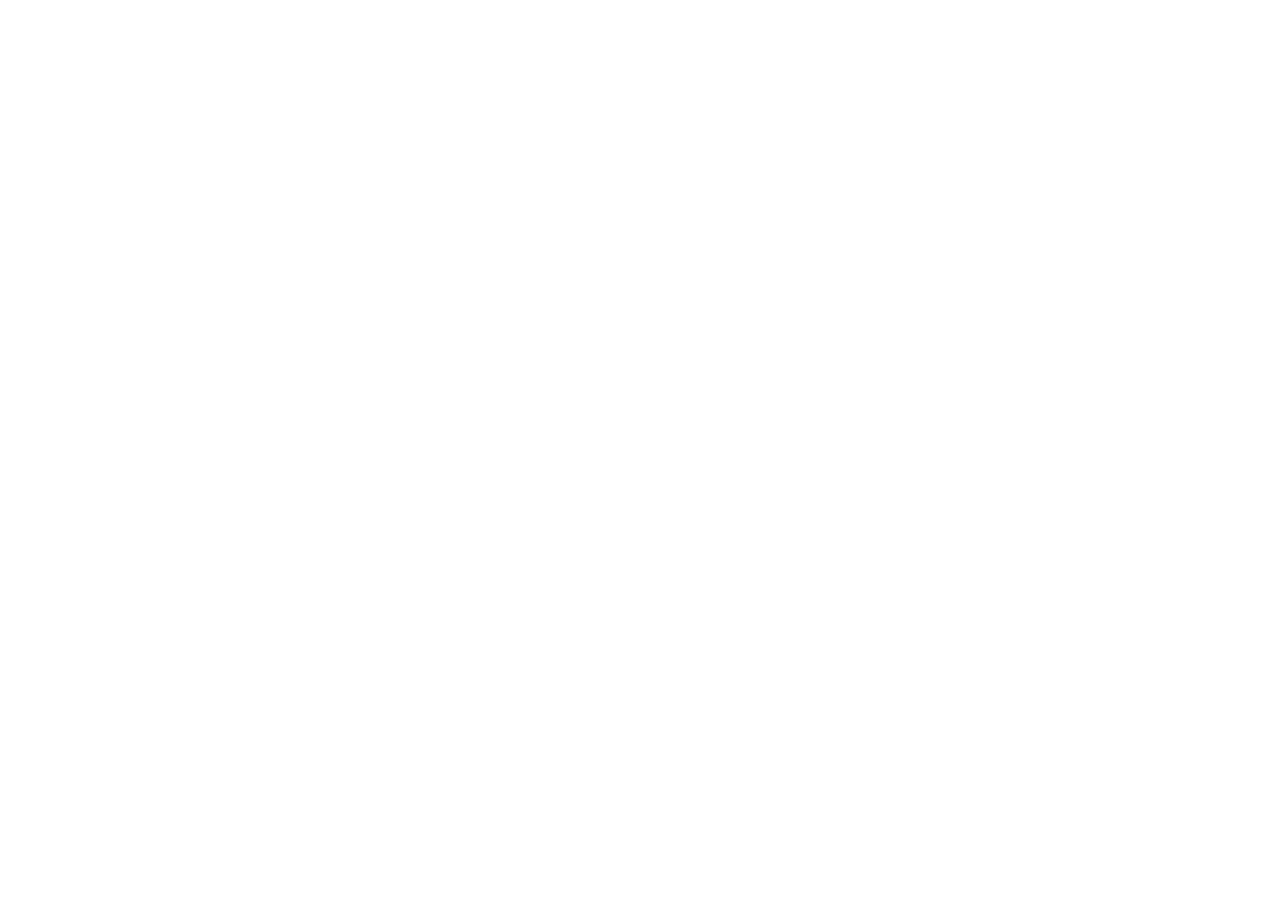
==== index.html @ 20e5174e "Initial commit" ====
<!DOCTYPE html>
<html lang="en">
  <head>
    <meta charset="UTF-8" />
    <meta name="viewport" content="width=device-width, initial-scale=1.0" />
    <title>Tredayne's Website</title>
  </head>
  <body>
    <!--header-->
    <section id="header"></section>
    <!--about-me-->
    <section id="about-me"></section>
    <!--awards-->
    <section></section>
    <!--projects-->
    <section id="projects"></section>
  </body>
</html>
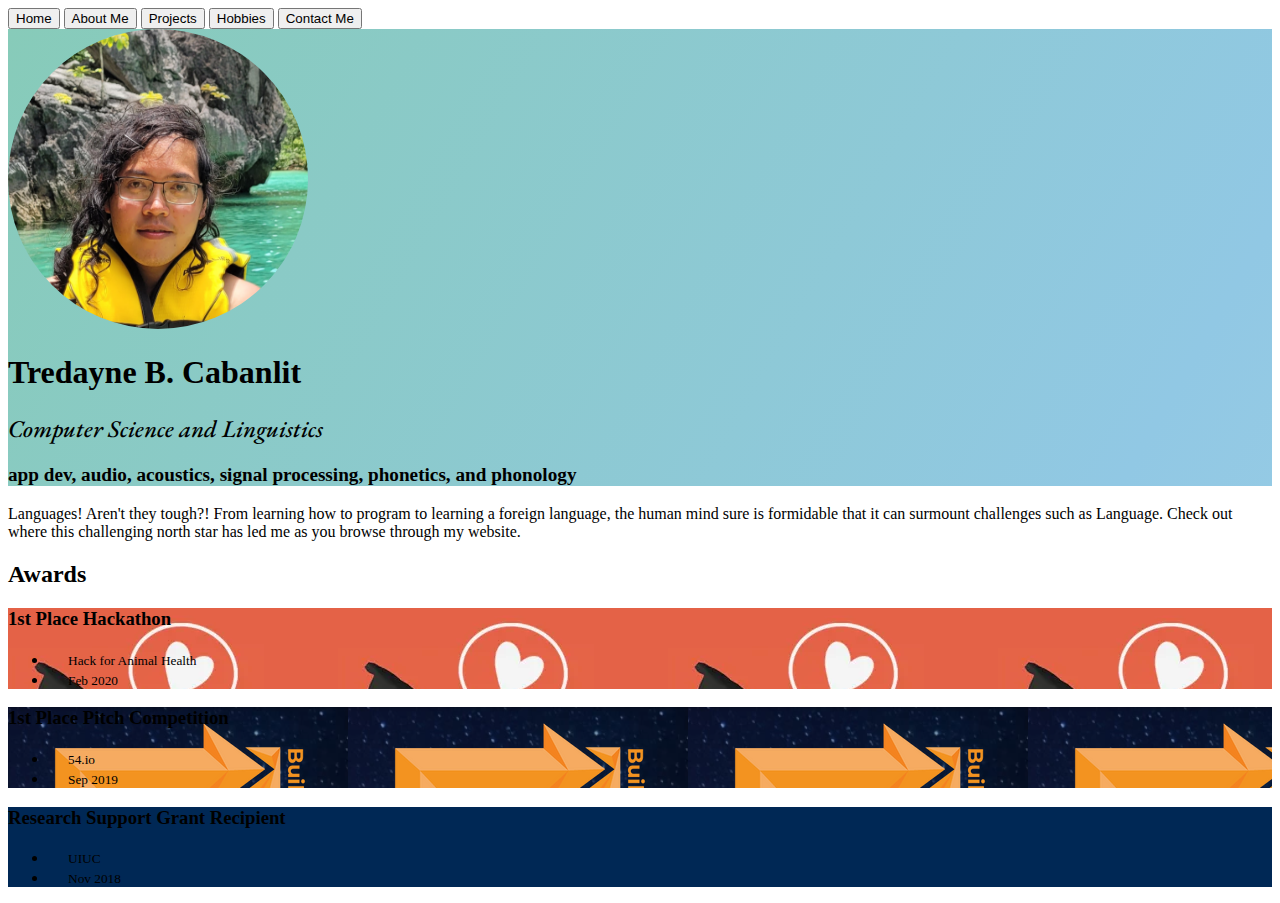
==== commit 3d2388a7: "Update index.html" ====
--- a/index.html
+++ b/index.html
@@ -3,16 +3,179 @@
   <head>
     <meta charset="UTF-8" />
     <meta name="viewport" content="width=device-width, initial-scale=1.0" />
-    <title>Tredayne's Website</title>
+    <title>Tredayne B. Cabanlit</title>
+    <link
+      href="https://cdn.jsdelivr.net/npm/bootstrap@5.3.1/dist/css/bootstrap.min.css"
+      rel="stylesheet"
+      integrity="sha384-4bw+/aepP/YC94hEpVNVgiZdgIC5+VKNBQNGCHeKRQN+PtmoHDEXuppvnDJzQIu9"
+      crossorigin="anonymous"
+    />
+    <link rel="stylesheet" href="./css/style.css" />
+    <link rel="icon" href="./images/favicon.ico" />
+    <link rel="preconnect" href="https://fonts.googleapis.com" />
+    <link rel="preconnect" href="https://fonts.gstatic.com" crossorigin />
+    <link
+      href="https://fonts.googleapis.com/css2?family=EB+Garamond:ital,wght@0,600;1,500&family=Parisienne&display=swap"
+      rel="stylesheet"
+    />
   </head>
   <body>
+    <!--navbar-->
+    <section id="navbar">
+      <div class="container">
+        <header class="d-flex justify-content-center pt-3 fixed-top">
+          <button class="btn btn-light px-3 mx-1" type="button">Home</button>
+          <button class="btn btn-light px-3 mx-1" type="button">
+            About Me
+          </button>
+          <button class="btn btn-light px-3 mx-1" type="button">
+            Projects
+          </button>
+          <button class="btn btn-light px-3 mx-1" type="button">Hobbies</button>
+          <button class="btn btn-light px-3 mx-1" type="button">
+            Contact Me
+          </button>
+        </header>
+      </div>
+    </section>
     <!--header-->
-    <section id="header"></section>
-    <!--about-me-->
-    <section id="about-me"></section>
+    <section id="header" class="gradient-background">
+      <div class="px-4 pt-5 pb-4 text-center">
+        <img
+          class="profile-img mx-auto my-4 pt-2"
+          src="./images/profile.png"
+          alt="profile picture"
+          height="300"
+          width="300"
+        />
+        <h1 class="name">Tredayne B. Cabanlit</h1>
+        <div class="col-lg-6 mx-auto">
+          <h2 class="specialization">Computer Science and Linguistics</h2>
+          <h3 class="interest text-body-tertiary">
+            app dev, audio, acoustics, signal processing, phonetics, and
+            phonology
+          </h3>
+          <div class="d-grid gap-2 d-sm-flex justify-content-sm-center"></div>
+        </div>
+      </div>
+    </section>
+    <!--Intro-->
+    <section id="intro">
+      <div class="my-5">
+        <div class="text-center bg-body-tertiary">
+          <div class="container py-5">
+            <p class="col-lg-8 mx-auto lead">
+              Languages! Aren't they tough?! From learning how to program to
+              learning a foreign language, the human mind sure is formidable
+              that it can surmount challenges such as Language. Check out where
+              this challenging north star has led me as you browse through my
+              website.
+            </p>
+          </div>
+        </div>
+      </div>
+    </section>
     <!--awards-->
-    <section></section>
+    <section>
+      <div class="container px-4 pb-5" id="custom-cards">
+        <h2>Awards</h2>
+
+        <div
+          class="row row-cols-1 row-cols-lg-3 align-items-stretch g-4 pt-2 pb-5"
+        >
+          <div class="col">
+            <div
+              class="card card-cover h-100 overflow-hidden text-bg-dark rounded-4 shadow-lg"
+              style="background-image: url('./images/puppy_hack.png')"
+            >
+              <div
+                class="d-flex flex-column h-100 p-5 pb-3 text-white text-shadow-1"
+              >
+                <h3 class="pt-5 mt-5 mb-4 display-6 lh-1 fw-bold">
+                  1st Place Hackathon
+                </h3>
+                <ul class="d-flex list-unstyled mt-auto justify-content-end">
+                  <li class="d-flex align-items-center me-3">
+                    <svg class="bi me-2" width="1em" height="1em">
+                      <use xlink:href="#geo-fill"></use>
+                    </svg>
+                    <small>Hack for Animal Health</small>
+                  </li>
+                  <li class="d-flex align-items-center">
+                    <svg class="bi me-2" width="1em" height="1em">
+                      <use xlink:href="#calendar3"></use>
+                    </svg>
+                    <small>Feb 2020</small>
+                  </li>
+                </ul>
+              </div>
+            </div>
+          </div>
+
+          <div class="col">
+            <div
+              class="card card-cover h-100 overflow-hidden text-bg-dark rounded-4 shadow-lg"
+              style="background-image: url('./images/54_io.png')"
+            >
+              <div
+                class="d-flex flex-column h-100 p-5 pb-3 text-white text-shadow-1"
+              >
+                <h3 class="pt-5 mt-5 mb-4 display-6 lh-1 fw-bold">
+                  1st Place Pitch Competition
+                </h3>
+                <ul class="d-flex list-unstyled mt-auto justify-content-end">
+                  <li class="d-flex align-items-center me-3">
+                    <svg class="bi me-2" width="1em" height="1em">
+                      <use xlink:href="#geo-fill"></use>
+                    </svg>
+                    <small>54.io</small>
+                  </li>
+                  <li class="d-flex align-items-center">
+                    <svg class="bi me-2" width="1em" height="1em">
+                      <use xlink:href="#calendar3"></use>
+                    </svg>
+                    <small>Sep 2019</small>
+                  </li>
+                </ul>
+              </div>
+            </div>
+          </div>
+
+          <div class="col">
+            <div
+              class="card card-cover h-100 overflow-hidden text-bg-dark rounded-4 shadow-lg"
+              style="background-image: url('./images/uiuc.png')"
+            >
+              <div class="d-flex flex-column h-100 p-5 pb-3 text-shadow-1">
+                <h3 class="pt-5 mt-5 mb-4 display-6 lh-1 fw-bold">
+                  Research Support Grant Recipient
+                </h3>
+                <ul class="d-flex list-unstyled mt-auto justify-content-end">
+                  <li class="d-flex align-items-center me-3">
+                    <svg class="bi me-2" width="1em" height="1em">
+                      <use xlink:href="#geo-fill"></use>
+                    </svg>
+                    <small>UIUC</small>
+                  </li>
+                  <li class="d-flex align-items-center">
+                    <svg class="bi me-2" width="1em" height="1em">
+                      <use xlink:href="#calendar3"></use>
+                    </svg>
+                    <small>Nov 2018</small>
+                  </li>
+                </ul>
+              </div>
+            </div>
+          </div>
+        </div>
+      </div>
+    </section>
     <!--projects-->
     <section id="projects"></section>
+    <script
+      src="https://cdn.jsdelivr.net/npm/bootstrap@5.3.1/dist/js/bootstrap.bundle.min.js"
+      integrity="sha384-HwwvtgBNo3bZJJLYd8oVXjrBZt8cqVSpeBNS5n7C8IVInixGAoxmnlMuBnhbgrkm"
+      crossorigin="anonymous"
+    ></script>
   </body>
 </html>
--- a/css/style.css
+++ b/css/style.css
@@ -0,0 +1,32 @@
+.profile-img {
+  border-radius: 50%;
+}
+
+.gradient-background {
+  background: linear-gradient(300deg, lightblue, #91c8e4, #87cbb9);
+  background-size: 180% 180%;
+  animation: gradient-animation 18s ease infinite;
+}
+
+@keyframes gradient-animation {
+  0% {
+    background-position: 0% 50%;
+  }
+  50% {
+    background-position: 100% 50%;
+  }
+  100% {
+    background-position: 0% 50%;
+  }
+}
+
+.specialization {
+  font-family: "EB Garamond", Times, serif;
+  font-weight: 500;
+  font-style: italic;
+}
+
+.interest {
+  font-family: Times, serif;
+  font-size: larger;
+}
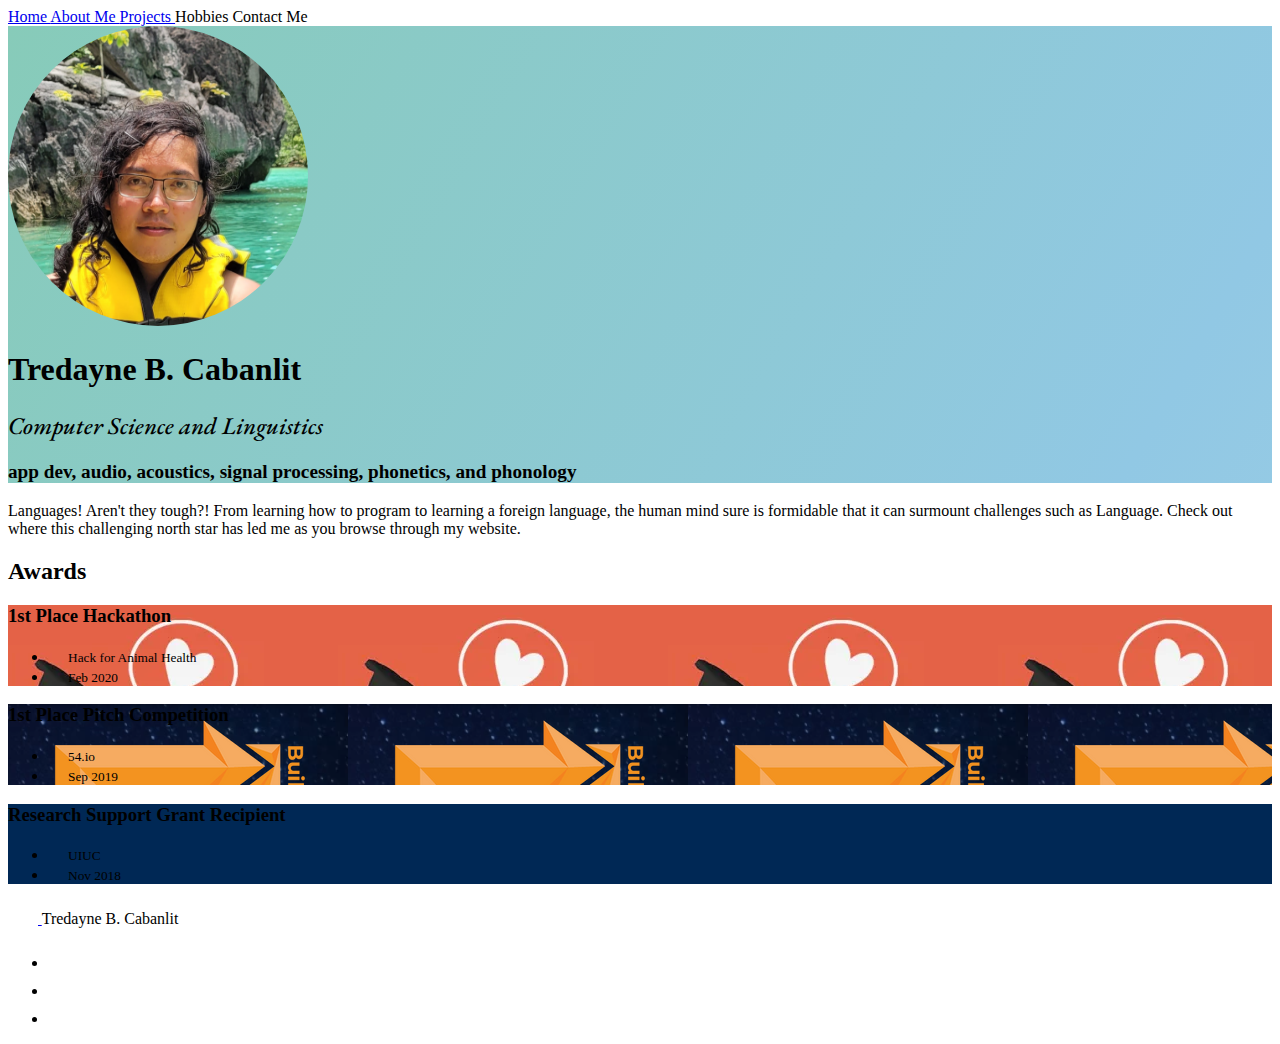
==== commit 5d778ea7: "Add about_me.html and projects.html" ====
--- a/index.html
+++ b/index.html
@@ -24,17 +24,39 @@
     <section id="navbar">
       <div class="container">
         <header class="d-flex justify-content-center pt-3 fixed-top">
-          <button class="btn btn-light px-3 mx-1" type="button">Home</button>
-          <button class="btn btn-light px-3 mx-1" type="button">
+          <a
+            class="btn btn-light px-1 mx-1 col-xxl-1 col-lg-2 col-md-2 col-sm-2 col-2"
+            type="button"
+            href="#"
+          >
+            Home
+          </a>
+          <a
+            class="btn btn-light px-1 mx-1 col-xxl-1 col-lg-2 col-md-2 col-sm-2 col-2"
+            type="button"
+            href="./about_me.html"
+          >
             About Me
-          </button>
-          <button class="btn btn-light px-3 mx-1" type="button">
+          </a>
+          <a
+            class="btn btn-light px-1 mx-1 col-xxl-1 col-lg-2 col-md-2 col-sm-2 col-2"
+            type="button"
+            href="./projects.html"
+          >
             Projects
-          </button>
-          <button class="btn btn-light px-3 mx-1" type="button">Hobbies</button>
-          <button class="btn btn-light px-3 mx-1" type="button">
+          </a>
+          <a
+            class="btn btn-light px-1 mx-1 col-xxl-1 col-lg-2 col-md-2 col-sm-2 col-2"
+            type="button"
+          >
+            Hobbies
+          </a>
+          <a
+            class="btn btn-light px-1 mx-1 col-xxl-1 col-lg-2 col-md-2 col-sm-2 col-2"
+            type="button"
+          >
             Contact Me
-          </button>
+          </a>
         </header>
       </div>
     </section>
@@ -42,7 +64,7 @@
     <section id="header" class="gradient-background">
       <div class="px-4 pt-5 pb-4 text-center">
         <img
-          class="profile-img mx-auto my-4 pt-2"
+          class="profile-img mx-auto mt-5 mb-4 pt-2"
           src="./images/profile.png"
           alt="profile picture"
           height="300"
@@ -170,8 +192,49 @@
         </div>
       </div>
     </section>
-    <!--projects-->
-    <section id="projects"></section>
+    <!--footer-->
+    <section id="footer">
+      <div class="container">
+        <footer
+          class="d-flex flex-wrap justify-content-between align-items-center py-3 my-4 border-top"
+        >
+          <div class="col-md-4 d-flex align-items-center">
+            <a
+              href="/"
+              class="mb-3 me-2 mb-md-0 text-body-secondary text-decoration-none lh-1"
+            >
+              <svg class="bi" width="30" height="24">
+                <use xlink:href="#bootstrap"></use>
+              </svg>
+            </a>
+            <span class="mb-3 mb-md-0 text-body-secondary"
+              >Tredayne B. Cabanlit</span
+            >
+          </div>
+
+          <ul class="nav col-md-4 justify-content-end list-unstyled d-flex">
+            <li class="ms-3">
+              <a class="text-body-secondary" href="#"
+                ><svg class="bi" width="24" height="24">
+                  <use xlink:href="#twitter"></use></svg
+              ></a>
+            </li>
+            <li class="ms-3">
+              <a class="text-body-secondary" href="#"
+                ><svg class="bi" width="24" height="24">
+                  <use xlink:href="#instagram"></use></svg
+              ></a>
+            </li>
+            <li class="ms-3">
+              <a class="text-body-secondary" href="#"
+                ><svg class="bi" width="24" height="24">
+                  <use xlink:href="#facebook"></use></svg
+              ></a>
+            </li>
+          </ul>
+        </footer>
+      </div>
+    </section>
     <script
       src="https://cdn.jsdelivr.net/npm/bootstrap@5.3.1/dist/js/bootstrap.bundle.min.js"
       integrity="sha384-HwwvtgBNo3bZJJLYd8oVXjrBZt8cqVSpeBNS5n7C8IVInixGAoxmnlMuBnhbgrkm"
--- a/css/style.css
+++ b/css/style.css
@@ -30,3 +30,12 @@
   font-family: Times, serif;
   font-size: larger;
 }
+
+.blur {
+  filter: blur(5px);
+}
+
+.b-divider {
+  width: 100%;
+  height: 2rem;
+}
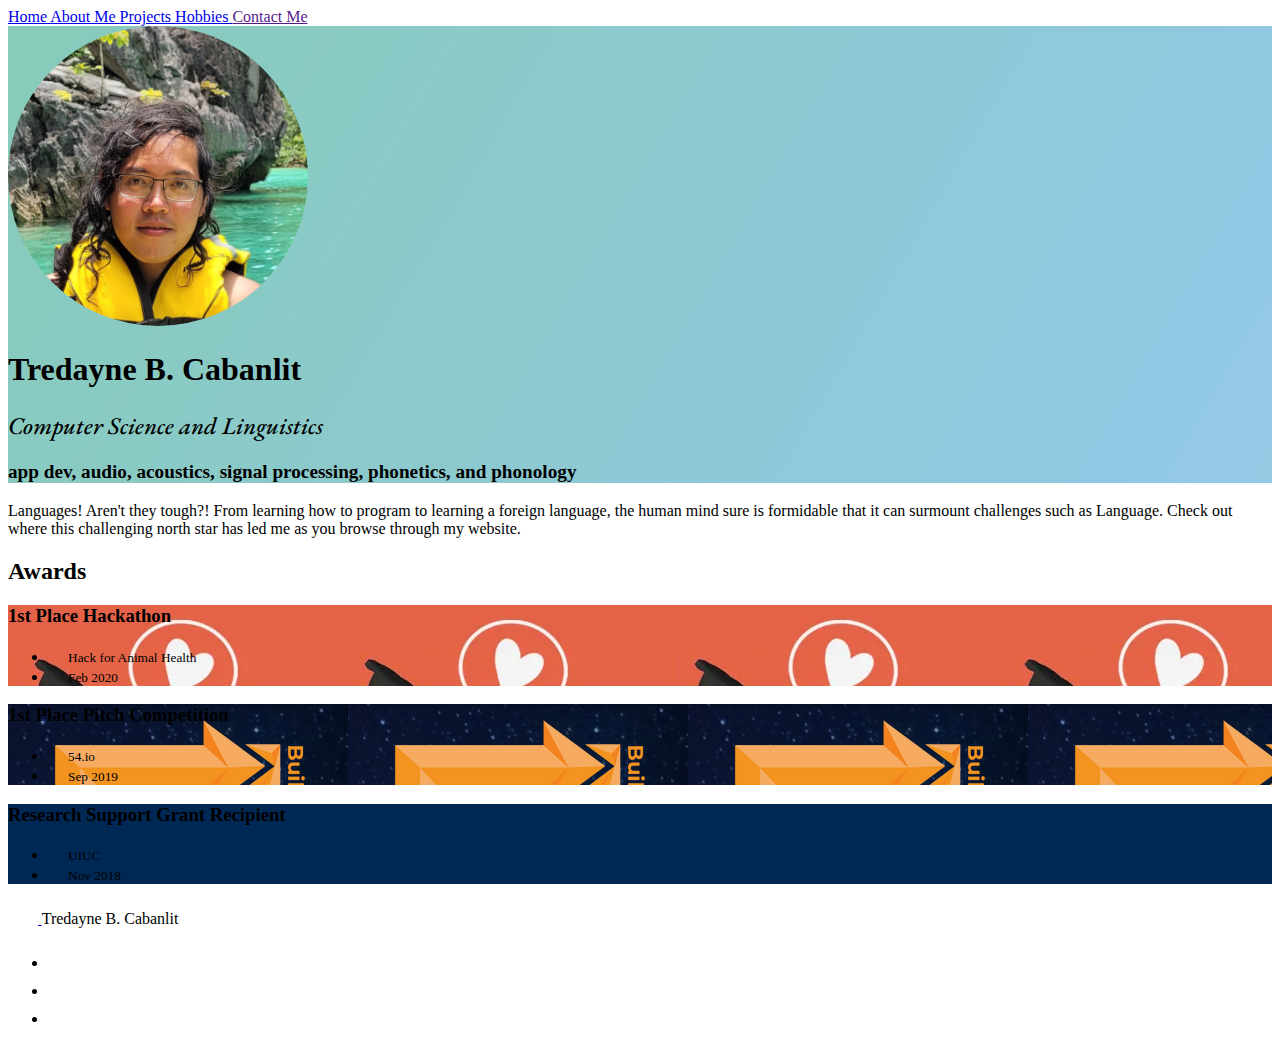
==== commit 08044d88: "Add hobbies.html; update projects.html: add audio examples to hum aligner" ====
--- a/index.html
+++ b/index.html
@@ -48,12 +48,14 @@
           <a
             class="btn btn-light px-1 mx-1 col-xxl-1 col-lg-2 col-md-2 col-sm-2 col-2"
             type="button"
+            href="./hobbies.html"
           >
             Hobbies
           </a>
           <a
             class="btn btn-light px-1 mx-1 col-xxl-1 col-lg-2 col-md-2 col-sm-2 col-2"
             type="button"
+            href=""
           >
             Contact Me
           </a>
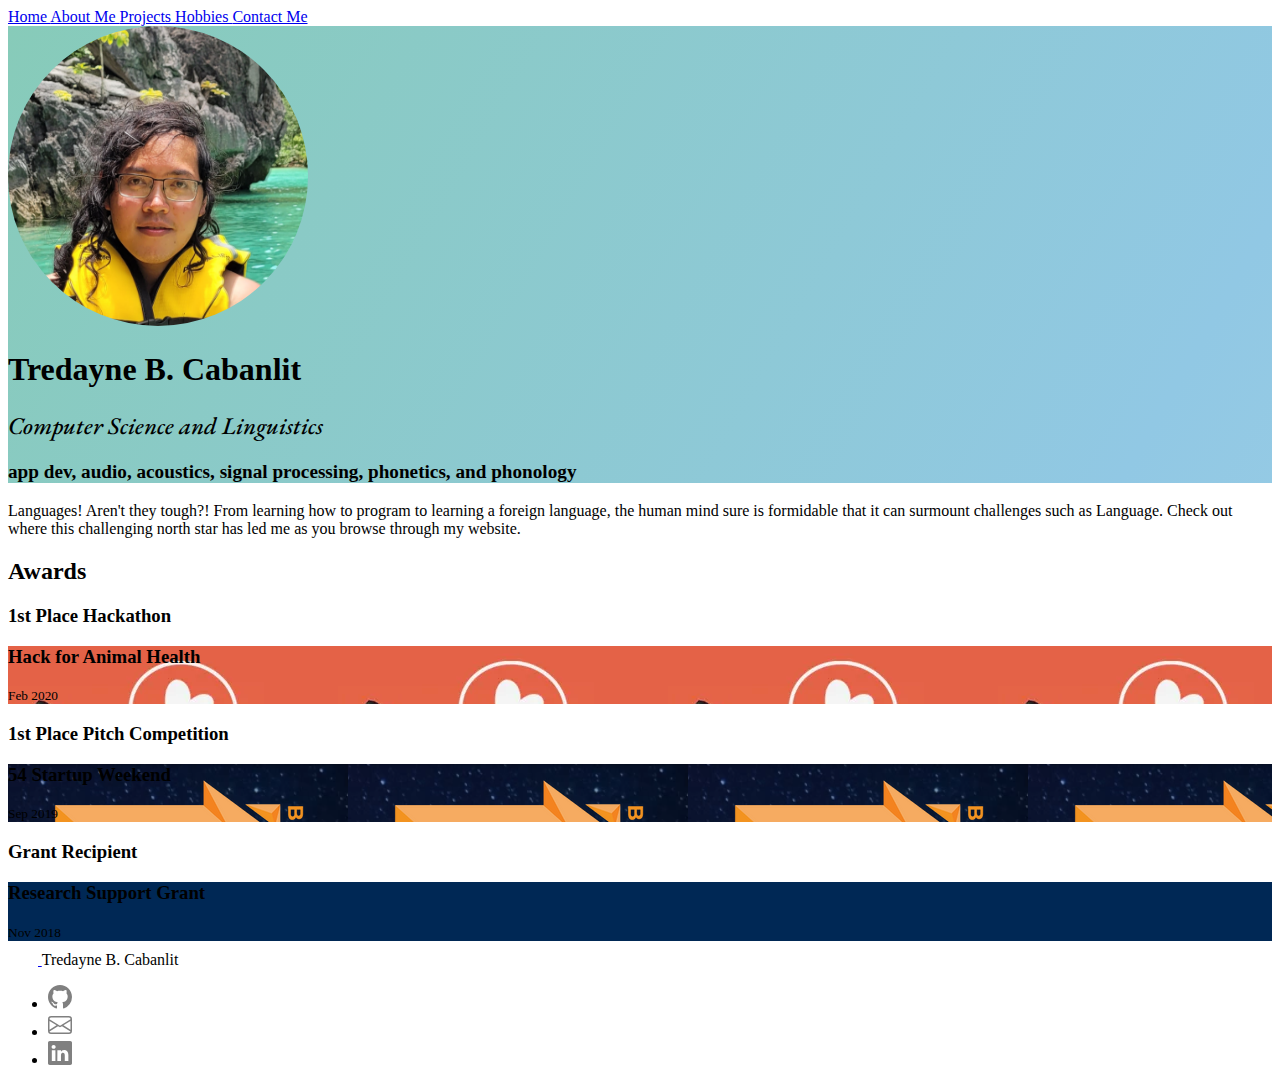
==== commit 896337e1: "Add contact_me.html; add footer to webpages" ====
--- a/index.html
+++ b/index.html
@@ -55,7 +55,7 @@
           <a
             class="btn btn-light px-1 mx-1 col-xxl-1 col-lg-2 col-md-2 col-sm-2 col-2"
             type="button"
-            href=""
+            href="./contact_me.html"
           >
             Contact Me
           </a>
@@ -103,11 +103,11 @@
     <section>
       <div class="container px-4 pb-5" id="custom-cards">
         <h2>Awards</h2>
-
         <div
           class="row row-cols-1 row-cols-lg-3 align-items-stretch g-4 pt-2 pb-5"
         >
           <div class="col">
+            <h3>1st Place Hackathon</h3>
             <div
               class="card card-cover h-100 overflow-hidden text-bg-dark rounded-4 shadow-lg"
               style="background-image: url('./images/puppy_hack.png')"
@@ -116,27 +116,17 @@
                 class="d-flex flex-column h-100 p-5 pb-3 text-white text-shadow-1"
               >
                 <h3 class="pt-5 mt-5 mb-4 display-6 lh-1 fw-bold">
-                  1st Place Hackathon
+                  Hack for Animal Health
                 </h3>
-                <ul class="d-flex list-unstyled mt-auto justify-content-end">
-                  <li class="d-flex align-items-center me-3">
-                    <svg class="bi me-2" width="1em" height="1em">
-                      <use xlink:href="#geo-fill"></use>
-                    </svg>
-                    <small>Hack for Animal Health</small>
-                  </li>
-                  <li class="d-flex align-items-center">
-                    <svg class="bi me-2" width="1em" height="1em">
-                      <use xlink:href="#calendar3"></use>
-                    </svg>
-                    <small>Feb 2020</small>
-                  </li>
-                </ul>
+                <div class="d-flex justify-content-end">
+                  <small>Feb 2020</small>
+                </div>
               </div>
             </div>
           </div>
 
           <div class="col">
+            <h3>1st Place Pitch Competition</h3>
             <div
               class="card card-cover h-100 overflow-hidden text-bg-dark rounded-4 shadow-lg"
               style="background-image: url('./images/54_io.png')"
@@ -145,49 +135,28 @@
                 class="d-flex flex-column h-100 p-5 pb-3 text-white text-shadow-1"
               >
                 <h3 class="pt-5 mt-5 mb-4 display-6 lh-1 fw-bold">
-                  1st Place Pitch Competition
+                  54 Startup Weekend
                 </h3>
-                <ul class="d-flex list-unstyled mt-auto justify-content-end">
-                  <li class="d-flex align-items-center me-3">
-                    <svg class="bi me-2" width="1em" height="1em">
-                      <use xlink:href="#geo-fill"></use>
-                    </svg>
-                    <small>54.io</small>
-                  </li>
-                  <li class="d-flex align-items-center">
-                    <svg class="bi me-2" width="1em" height="1em">
-                      <use xlink:href="#calendar3"></use>
-                    </svg>
-                    <small>Sep 2019</small>
-                  </li>
-                </ul>
+                <div class="d-flex justify-content-end">
+                  <small>Sep 2019</small>
+                </div>
               </div>
             </div>
           </div>
 
           <div class="col">
+            <h3>Grant Recipient</h3>
             <div
               class="card card-cover h-100 overflow-hidden text-bg-dark rounded-4 shadow-lg"
               style="background-image: url('./images/uiuc.png')"
             >
               <div class="d-flex flex-column h-100 p-5 pb-3 text-shadow-1">
                 <h3 class="pt-5 mt-5 mb-4 display-6 lh-1 fw-bold">
-                  Research Support Grant Recipient
+                  Research Support Grant
                 </h3>
-                <ul class="d-flex list-unstyled mt-auto justify-content-end">
-                  <li class="d-flex align-items-center me-3">
-                    <svg class="bi me-2" width="1em" height="1em">
-                      <use xlink:href="#geo-fill"></use>
-                    </svg>
-                    <small>UIUC</small>
-                  </li>
-                  <li class="d-flex align-items-center">
-                    <svg class="bi me-2" width="1em" height="1em">
-                      <use xlink:href="#calendar3"></use>
-                    </svg>
-                    <small>Nov 2018</small>
-                  </li>
-                </ul>
+                <div class="d-flex justify-content-end">
+                  <small>Nov 2018</small>
+                </div>
               </div>
             </div>
           </div>
@@ -216,22 +185,54 @@
 
           <ul class="nav col-md-4 justify-content-end list-unstyled d-flex">
             <li class="ms-3">
-              <a class="text-body-secondary" href="#"
-                ><svg class="bi" width="24" height="24">
-                  <use xlink:href="#twitter"></use></svg
-              ></a>
+              <a href="https://github.com/treyi00">
+                <svg
+                  xmlns="http://www.w3.org/2000/svg"
+                  width="24"
+                  height="24"
+                  fill="grey"
+                  class="bi bi-github"
+                  viewBox="0 0 16 16"
+                >
+                  <path
+                    d="M8 0C3.58 0 0 3.58 0 8c0 3.54 2.29 6.53 5.47 7.59.4.07.55-.17.55-.38 0-.19-.01-.82-.01-1.49-2.01.37-2.53-.49-2.69-.94-.09-.23-.48-.94-.82-1.13-.28-.15-.68-.52-.01-.53.63-.01 1.08.58 1.23.82.72 1.21 1.87.87 2.33.66.07-.52.28-.87.51-1.07-1.78-.2-3.64-.89-3.64-3.95 0-.87.31-1.59.82-2.15-.08-.2-.36-1.02.08-2.12 0 0 .67-.21 2.2.82.64-.18 1.32-.27 2-.27.68 0 1.36.09 2 .27 1.53-1.04 2.2-.82 2.2-.82.44 1.1.16 1.92.08 2.12.51.56.82 1.27.82 2.15 0 3.07-1.87 3.75-3.65 3.95.29.25.54.73.54 1.48 0 1.07-.01 1.93-.01 2.2 0 .21.15.46.55.38A8.012 8.012 0 0 0 16 8c0-4.42-3.58-8-8-8z"
+                  />
+                </svg>
+              </a>
             </li>
             <li class="ms-3">
-              <a class="text-body-secondary" href="#"
-                ><svg class="bi" width="24" height="24">
-                  <use xlink:href="#instagram"></use></svg
-              ></a>
+              <a href="mailto:trey.dayne@gmail.com">
+                <svg
+                  xmlns="http://www.w3.org/2000/svg"
+                  width="24"
+                  height="24"
+                  fill="grey"
+                  class="bi bi-envelope"
+                  viewBox="0 0 16 16"
+                >
+                  <path
+                    d="M0 4a2 2 0 0 1 2-2h12a2 2 0 0 1 2 2v8a2 2 0 0 1-2 2H2a2 2 0 0 1-2-2V4Zm2-1a1 1 0 0 0-1 1v.217l7 4.2 7-4.2V4a1 1 0 0 0-1-1H2Zm13 2.383-4.708 2.825L15 11.105V5.383Zm-.034 6.876-5.64-3.471L8 9.583l-1.326-.795-5.64 3.47A1 1 0 0 0 2 13h12a1 1 0 0 0 .966-.741ZM1 11.105l4.708-2.897L1 5.383v5.722Z"
+                  />
+                </svg>
+              </a>
             </li>
             <li class="ms-3">
-              <a class="text-body-secondary" href="#"
-                ><svg class="bi" width="24" height="24">
-                  <use xlink:href="#facebook"></use></svg
-              ></a>
+              <a
+                href="https://www.linkedin.com/in/tredayne-cabanlit-a3a80b9swww/"
+              >
+                <svg
+                  xmlns="http://www.w3.org/2000/svg"
+                  width="24"
+                  height="24"
+                  fill="grey"
+                  class="bi bi-linkedin"
+                  viewBox="0 0 16 16"
+                >
+                  <path
+                    d="M0 1.146C0 .513.526 0 1.175 0h13.65C15.474 0 16 .513 16 1.146v13.708c0 .633-.526 1.146-1.175 1.146H1.175C.526 16 0 15.487 0 14.854V1.146zm4.943 12.248V6.169H2.542v7.225h2.401zm-1.2-8.212c.837 0 1.358-.554 1.358-1.248-.015-.709-.52-1.248-1.342-1.248-.822 0-1.359.54-1.359 1.248 0 .694.521 1.248 1.327 1.248h.016zm4.908 8.212V9.359c0-.216.016-.432.08-.586.173-.431.568-.878 1.232-.878.869 0 1.216.662 1.216 1.634v3.865h2.401V9.25c0-2.22-1.184-3.252-2.764-3.252-1.274 0-1.845.7-2.165 1.193v.025h-.016a5.54 5.54 0 0 1 .016-.025V6.169h-2.4c.03.678 0 7.225 0 7.225h2.4z"
+                  />
+                </svg>
+              </a>
             </li>
           </ul>
         </footer>
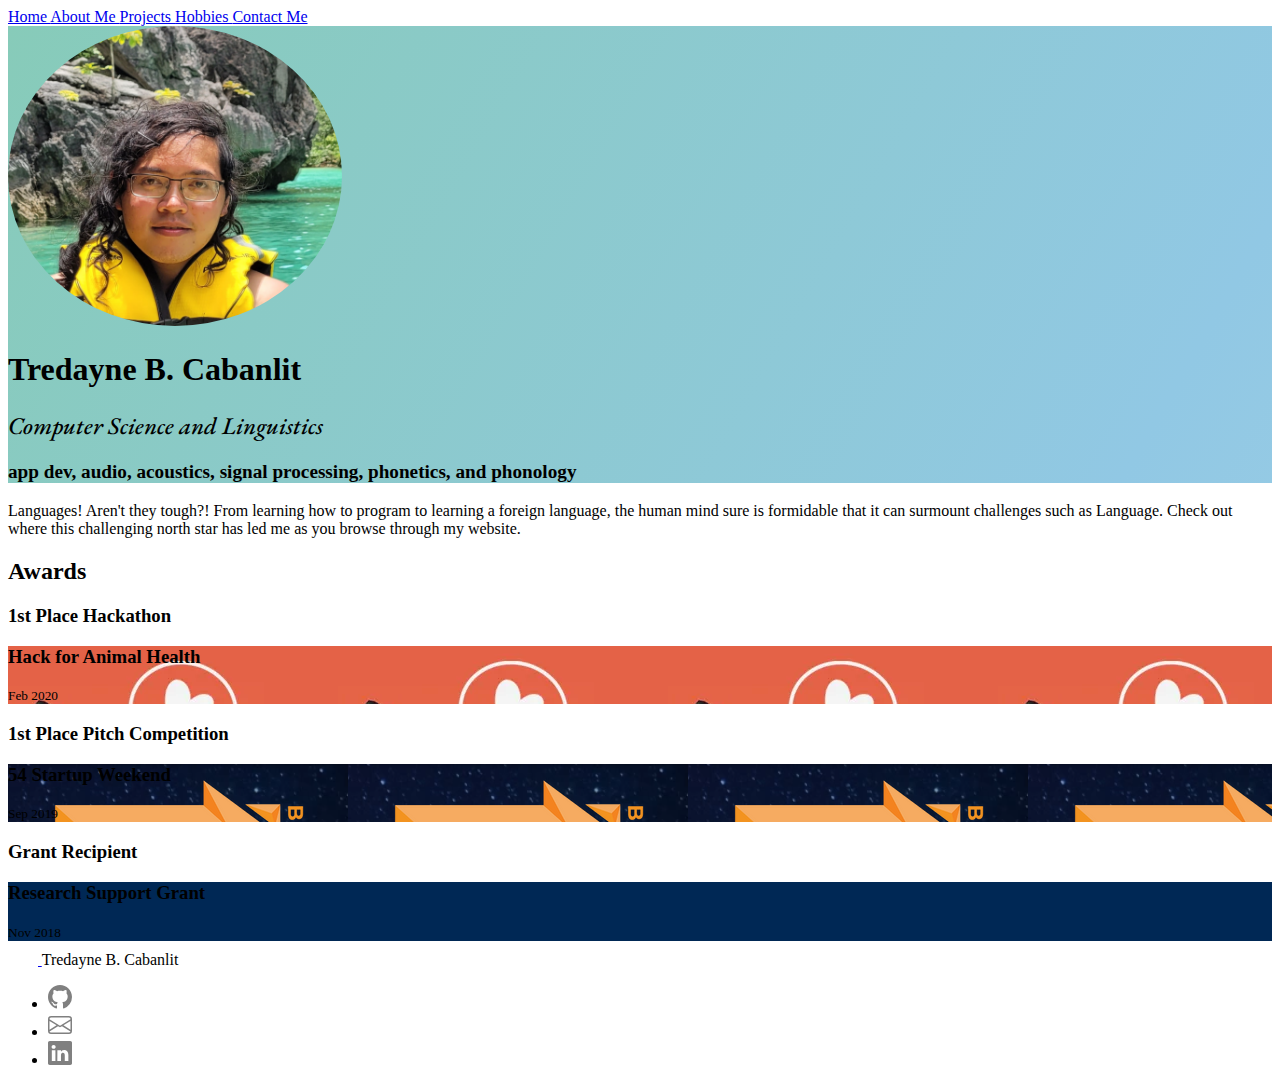
==== commit 3521b71b: "Add ethnicity background paragraph" ====
--- a/index.html
+++ b/index.html
@@ -70,7 +70,6 @@
           src="./images/profile.png"
           alt="profile picture"
           height="300"
-          width="300"
         />
         <h1 class="name">Tredayne B. Cabanlit</h1>
         <div class="col-lg-6 mx-auto">
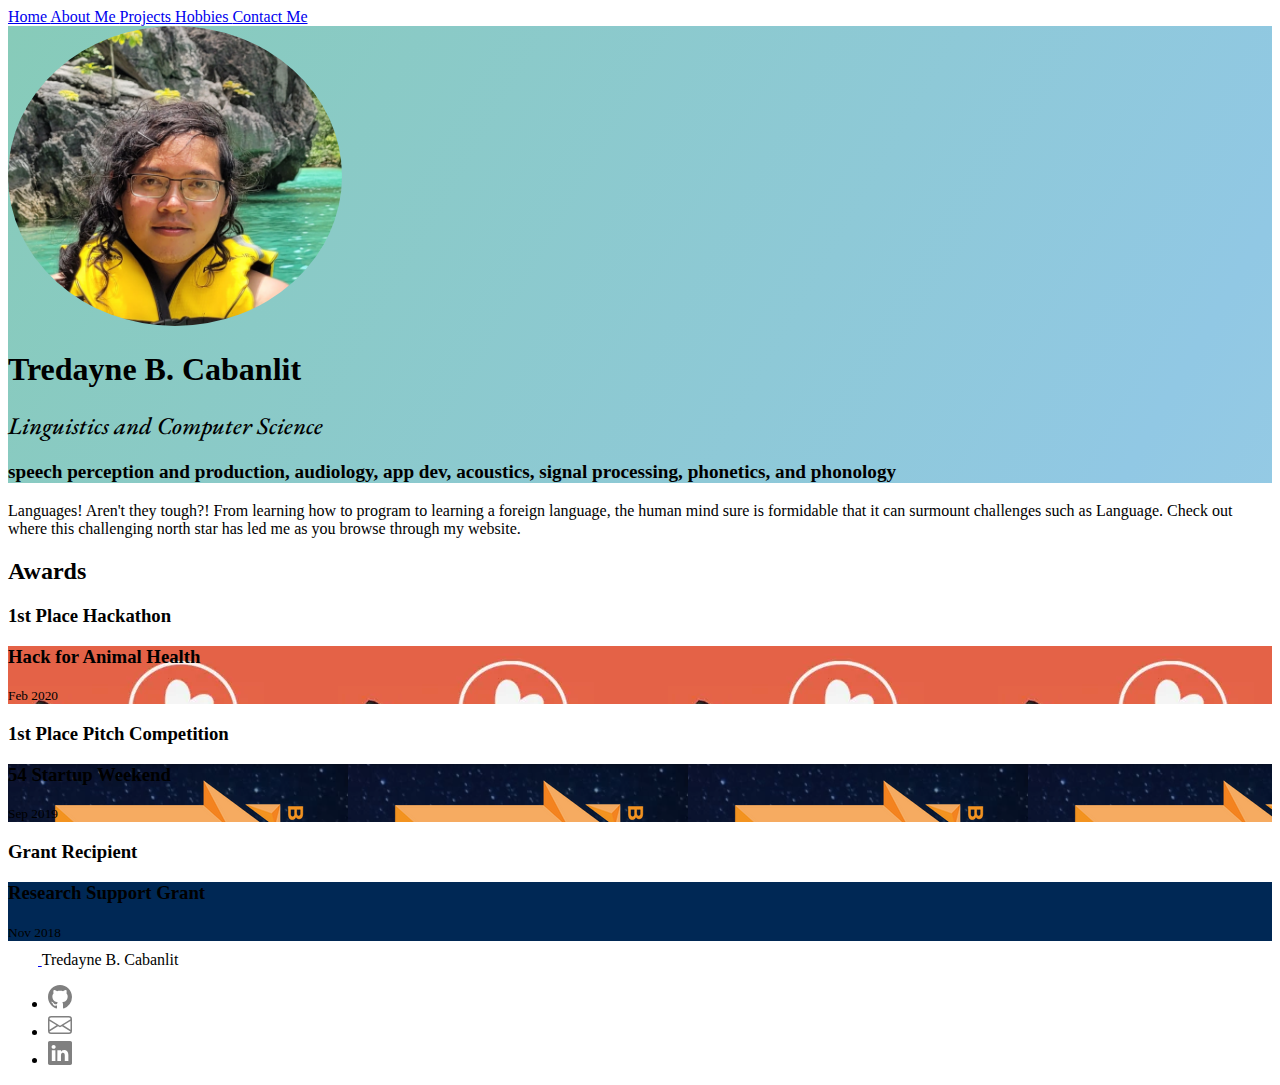
==== commit 66bc3629: "Update about-me and index" ====
--- a/index.html
+++ b/index.html
@@ -73,9 +73,9 @@
         />
         <h1 class="name">Tredayne B. Cabanlit</h1>
         <div class="col-lg-6 mx-auto">
-          <h2 class="specialization">Computer Science and Linguistics</h2>
+          <h2 class="specialization">Linguistics and Computer Science</h2>
           <h3 class="interest text-body-tertiary">
-            app dev, audio, acoustics, signal processing, phonetics, and
+            speech perception and production, audiology, app dev, acoustics, signal processing, phonetics, and
             phonology
           </h3>
           <div class="d-grid gap-2 d-sm-flex justify-content-sm-center"></div>
